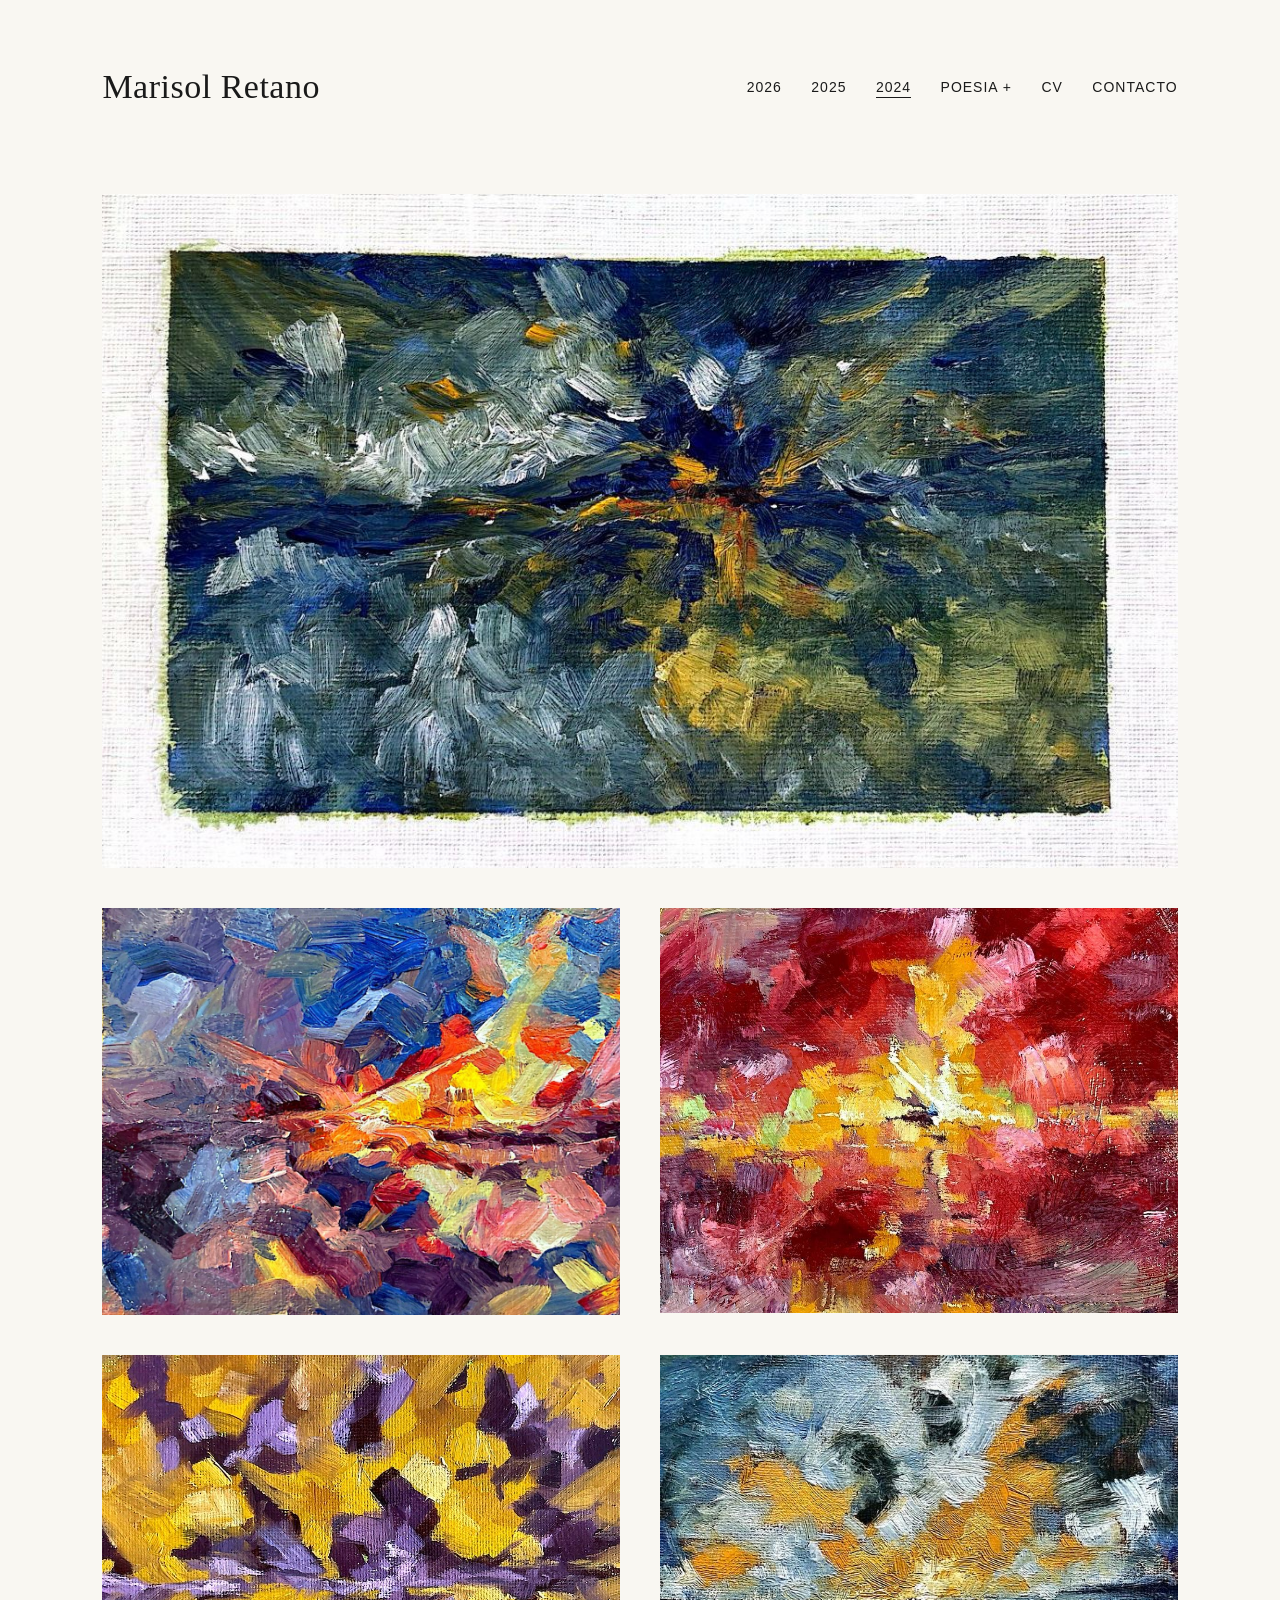
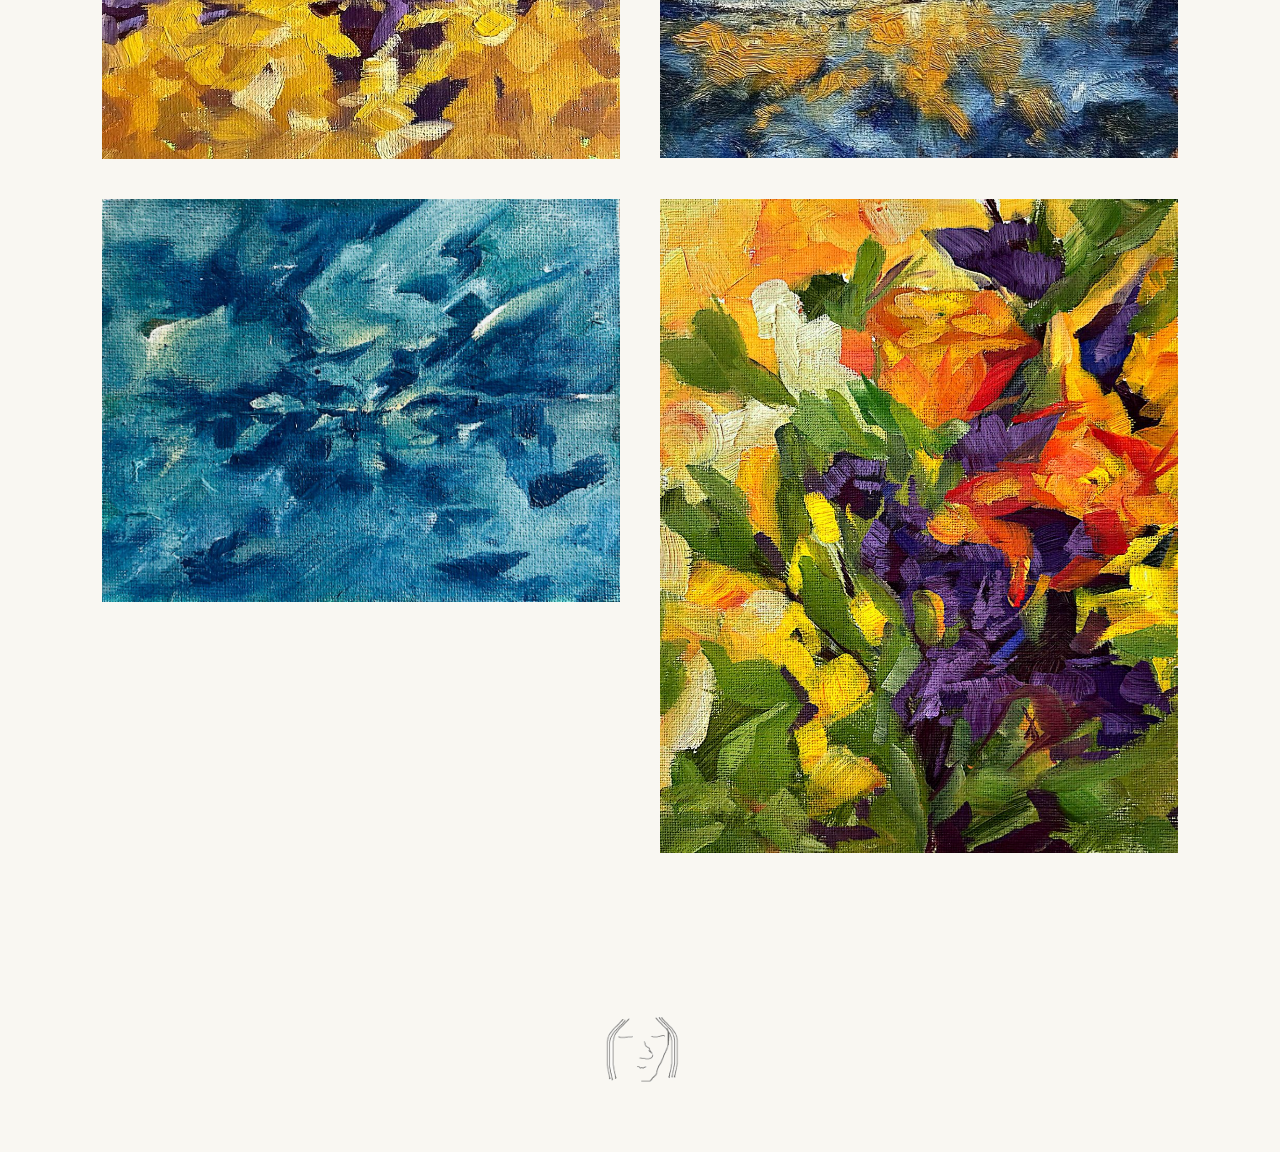
==== 2024.html @ b74112de "Add files via upload" ====
<!DOCTYPE html>
<html lang="es">
<head>
    <meta charset="UTF-8">
    <meta name="viewport" content="width=device-width, initial-scale=1.0">
    <title>Marisol Retano | 2024</title>
    <link rel="stylesheet" href="style.css">
</head>
<body>

<header>
    <div class="logo"><a href="index.html" style="text-decoration:none; color:inherit;">Marisol Retano</a></div>
    <nav>
        <a href="2026.html">2026</a>
        <a href="index.html">2025</a>
        <a href="2024.html" class="active">2024</a>
        <a href="poesia.html">Poesia +</a>
        <a href="cv.html">CV</a>
        <a href="contacto.html">Contacto</a>
    </nav>
</header>

<main>
    <section class="gallery">

        <div class="item item-large">
            <img src="imagenes/obra101.jpg" alt="Margarita o Antónimo de amarillo">
            <div class="overlay">
                <span>
                    No.5<br>
                    Margarita o Antónimo de amarillo<br>
                    Óleo<br>
                    12.5 x 21.2 cm<br>
                    2024
                </span>
            </div>
        </div>

        <div class="item item-small">
            <img src="imagenes/obra102.jpg" alt="Sin título">
            <div class="overlay">
                <span>
                    Sin título<br>
                    Óleo sobre cartón con tela<br>
                    12 x 15 cm<br>
                    2024
                </span>
            </div>
        </div>

        <div class="item">
            <img src="imagenes/obra103.jpg" alt="Exploración de Cadnio">
            <div class="overlay">
                <span>
                    Exploración de Cadnio<br>
                    Óleo sobre cartón con tela<br>
                    12 x 15 cm<br>
                    2024
                </span>
            </div>
        </div>

        <div class="item">
            <img src="imagenes/obra104.jpg" alt="Exploración de ocre">
            <div class="overlay">
                <span>
                    Exploración de ocre<br>
                    Óleo sobre cartón con tela<br>
                    12 x 15 cm<br>
                    2024
                </span>
            </div>
        </div>

        <div class="item">
            <img src="imagenes/obra105.jpg" alt="Sin título">
            <div class="overlay">
                <span>
                    Sin título<br>
                    Óleo sobre cartón con tela<br>
                    12 x 15 cm<br>
                    2024
                </span>
            </div>
        </div>

        <div class="item">
            <img src="imagenes/obra106.jpg" alt="Sin título">
            <div class="overlay">
                <span>
                    Sin título<br>
                    Óleo sobre cartón con tela<br>
                    12 x 15 cm<br>
                    2024
                </span>
            </div>
        </div>

        <div class="item">
            <img src="imagenes/obra107.jpg" alt="Exploración botana n.1">
            <div class="overlay">
                <span>
                    Exploración botana n.1<br>
                    Óleo<br>
                    22 x 27 cm<br>
                    2024
                </span>
            </div>
        </div>

    </section>
</main>

<footer>
    <div class="signature-container">
        <img src="imagenes/firma.jpg" alt="Firma Retano" class="signature-icon">
    </div>
</footer>

<script>
    document.addEventListener('contextmenu', e => e.preventDefault());
    document.addEventListener('dragstart', e => { if (e.target.nodeName === 'IMG') e.preventDefault(); });

    const items = document.querySelectorAll('.item');
    items.forEach(item => {
        item.addEventListener('click', function(e) {
            if (this.classList.contains('active')) {
                this.classList.remove('active');
            } else {
                items.forEach(i => i.classList.remove('active'));
                this.classList.add('active');
            }
        });
    });
</script>

</body>
</html>
---- style.css ----
/* =========================================
   1. RESETEO Y CONFIGURACIÓN BASE
   ========================================= */
* {
    margin: 0;
    padding: 0;
    box-sizing: border-box;
}

html {
    scroll-behavior: smooth;
}

body {
    background-color: #F9F7F2; /* Crema minimalista */
    font-family: 'Helvetica Neue', Helvetica, Arial, sans-serif;
    color: #1a1a1a;
    line-height: 1.6;
    min-height: 100vh;
    display: flex;
    flex-direction: column;

    /* SEGURIDAD GLOBAL: Bloquea la selección en todo el sitio */
    -webkit-user-select: none;
    -moz-user-select: none;
    -ms-user-select: none;
    user-select: none;

    /* Evita el parpadeo azul al tocar en móviles */
    -webkit-tap-highlight-color: transparent;
}

/* =========================================
   2. ENCABEZADO (HEADER)
   ========================================= */
header {
    display: flex;
    justify-content: space-between;
    align-items: center;
    padding: 60px 8%;
    background-color: #F9F7F2;
    position: sticky;
    top: 0;
    z-index: 100;
}

/* LOGO: Times New Roman, elegante */
.logo {
    font-family: 'Times New Roman', Times, serif;
    font-size: 34px;
    font-weight: 400;
    letter-spacing: 0.5px;
}

nav a {
    text-decoration: none;
    color: #1a1a1a;
    margin-left: 25px;
    font-size: 14px;
    text-transform: uppercase;
    letter-spacing: 1px;
    transition: opacity 0.3s ease;
}

nav a:hover {
    opacity: 0.5;
}

nav a.active {
    border-bottom: 1px solid #1a1a1a;
    padding-bottom: 2px;
    opacity: 1;
}

/* =========================================
   3. GALERÍA PRINCIPAL (OBRAS)
   ========================================= */
main {
    flex: 1;
}

.gallery {
    display: grid;
    grid-template-columns: 1fr 1fr;
    gap: 40px;
    padding: 20px 8% 100px 8%;
    max-width: 1400px;
    margin: 0 auto;
}

/* CLASE PARA OBRAS GRANDES (Margarita) */
@media (min-width: 769px) {
    .item-large {
        grid-column: span 2;
    }
}

.item {
    position: relative;
    overflow: hidden;
    cursor: pointer;
    width: 100%;
}

/* Escudo protector invisible */
.item::after {
    content: "";
    position: absolute;
    top: 0;
    left: 0;
    width: 100%;
    height: 100%;
    z-index: 5;
    background: transparent;
}

.item img {
    width: 100%;
    height: auto;
    display: block;
    transition: opacity 0.4s ease, filter 0.4s ease;
    pointer-events: none; /* Evita arrastrar la imagen */
    -webkit-touch-callout: none;
}

.overlay {
    position: absolute;
    top: 0;
    left: 0;
    width: 100%;
    height: 100%;
    display: flex;
    justify-content: center;
    align-items: center;
    opacity: 0;
    transition: opacity 0.4s ease;
    padding: 20px;
    z-index: 10;
    background-color: rgba(249, 247, 242, 0.85);
}

.overlay span {
    text-align: center;
    font-size: 18px;
    color: #1a1a1a;
}

/* --- INTERACCIÓN (Mouse y Toque en Móvil) --- */
/* Se activa si pasas el mouse (:hover) O si tiene la clase .active (toque) */

.item:hover img,
.item.active img {
    opacity: 0.2;
}

.item:hover .overlay,
.item.active .overlay {
    opacity: 1;
}

/* =========================================
   4. SECCIÓN POESÍA
   ========================================= */
.poetry-grid {
    display: grid;
    grid-template-columns: 1fr 1fr;
    gap: 60px;
    padding: 40px 8% 100px 8%;
    max-width: 1400px;
    margin: 0 auto;
    align-items: start;
}

.poem-card {
    background-color: transparent;
    padding: 10px;
}

.poem-header {
    margin-bottom: 25px;
    text-align: center;
    border-bottom: 1px solid #ddd;
    padding-bottom: 15px;
}

.poem-title {
    font-family: 'Helvetica Neue', sans-serif;
    font-size: 20px;
    font-weight: 500;
    margin-bottom: 5px;
    color: #000;
}

.poem-meta {
    font-family: 'Helvetica Neue', sans-serif;
    font-size: 11px;
    color: #888;
    text-transform: uppercase;
    letter-spacing: 2px;
}

.poem-content {
    font-family: 'Georgia', serif;
    font-size: 16px;
    line-height: 1.7;
    color: #333;
    text-align: left;
}

/* =========================================
   5. SECCIÓN CV
   ========================================= */
.cv-container {
    max-width: 800px;
    margin: 0 auto;
    padding: 40px 8% 100px 8%;
}

.cv-header {
    margin-bottom: 40px;
}

.cv-header h1 {
    font-size: 36px;
    letter-spacing: -1px;
    margin-bottom: 10px;
    font-weight: 500;
}

.cv-subtitle {
    font-size: 16px;
    color: #666;
    line-height: 1.5;
}

.cv-divider {
    border: 0;
    border-top: 1px solid #ddd;
    margin-bottom: 50px;
}

.cv-section {
    margin-bottom: 60px;
}

.cv-category {
    font-size: 12px;
    text-transform: uppercase;
    letter-spacing: 2px;
    color: #999;
    margin-bottom: 25px;
    border-bottom: 1px solid #eee;
    padding-bottom: 10px;
}

.cv-row {
    display: flex;
    margin-bottom: 20px;
}

.cv-year {
    width: 110px;
    font-weight: bold;
    font-size: 14px;
    color: #1a1a1a;
    flex-shrink: 0;
}

.cv-content {
    font-size: 15px;
    color: #333;
    line-height: 1.6;
}

.cv-content strong {
    color: #000;
    font-weight: 500;
    font-size: 18px;
    display: block;
    margin-bottom: 4px;
}

/* =========================================
   6. SECCIÓN CONTACTO
   ========================================= */
.contact-page {
    display: flex;
    flex-direction: column;
    min-height: 100vh;
}

.contact-main {
    flex: 1;
    display: flex;
    align-items: center;
    justify-content: center;
    padding: 60px 20px;
}

.contact-wrapper {
    text-align: center;
}

.email-section {
    margin-bottom: 60px;
}

.email-section .intro-text {
    margin-bottom: 20px;
    font-size: 14px;
    color: #888;
    text-transform: uppercase;
    letter-spacing: 1px;
}

/* TEXTO SELECCIONABLE PARA CORREOS */
.contact-email-text {
    display: block;
    font-size: clamp(20px, 4vw, 32px);
    color: #1a1a1a;
    letter-spacing: -0.5px;
    margin-bottom: 15px;
    cursor: text;
    -webkit-user-select: text;
    -moz-user-select: text;
    -ms-user-select: text;
    user-select: text;
}

/* Instagram */
.social-section {
    margin-top: 40px;
    padding-top: 40px;
    border-top: 1px solid #ddd;
    width: 100%;
    max-width: 200px;
    margin-left: auto;
    margin-right: auto;
}

.social-icon {
    width: 20px; /* Tamaño minimalista */
    height: auto;
    opacity: 0.8;
    transition: transform 0.3s ease, opacity 0.3s ease;
    margin-bottom: 10px;
}

.social-icon:hover {
    transform: scale(1.1);
    opacity: 1;
}

.social-label {
    font-size: 12px;
    color: #666;
    letter-spacing: 1px;
}

/* =========================================
   7. PIE DE PÁGINA (FOOTER)
   ========================================= */
footer {
    padding: 60px 0;
    text-align: center;
    flex-shrink: 0;
}

/* FIRMA */
.signature-icon {
    width: 80px;
    height: auto;
    opacity: 0.6;
    transition: transform 0.3s ease, opacity 0.3s ease;
    cursor: pointer;
}

.signature-icon:hover {
    transform: scale(1.1);
    opacity: 1;
}

/* =========================================
   8. RESPONSIVIDAD (MÓVILES)
   ========================================= */
@media (max-width: 768px) {
    header { flex-direction: column; gap: 25px; padding: 40px 5%; }
    nav a { margin: 0 10px; }

    .gallery, .poetry-grid { grid-template-columns: 1fr; gap: 40px; }

    .cv-row { flex-direction: column; margin-bottom: 30px; }
    .cv-year { margin-bottom: 5px; opacity: 0.6; }
}
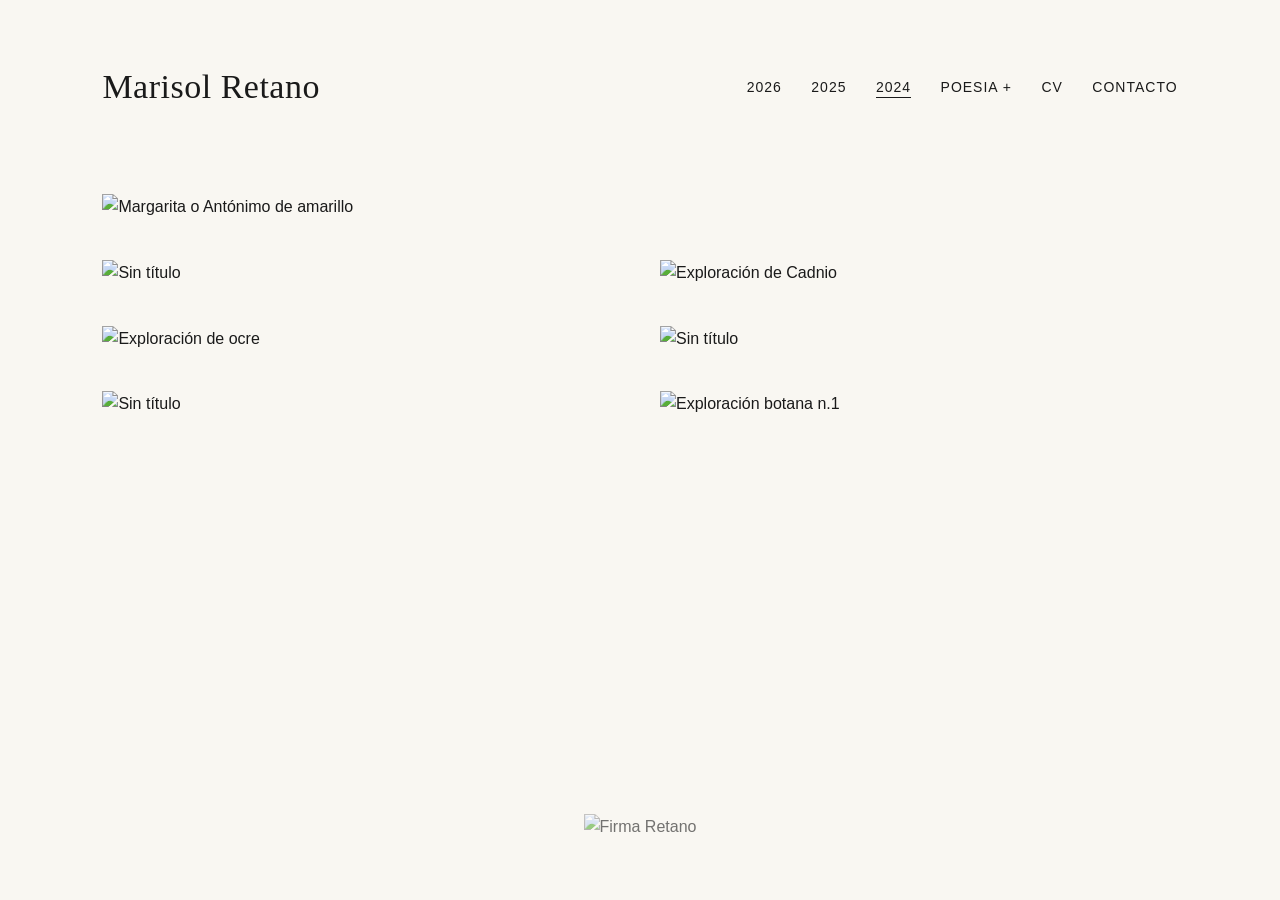
==== commit 8893f9b6: "Add files via upload" ====
--- a/2024.html
+++ b/2024.html
@@ -21,93 +21,7 @@
 </header>
 
 <main>
-    <section class="gallery">
-
-        <div class="item item-large">
-            <img src="imagenes/obra101.jpg" alt="Margarita o Antónimo de amarillo">
-            <div class="overlay">
-                <span>
-                    No.5<br>
-                    Margarita o Antónimo de amarillo<br>
-                    Óleo<br>
-                    12.5 x 21.2 cm<br>
-                    2024
-                </span>
-            </div>
-        </div>
-
-        <div class="item item-small">
-            <img src="imagenes/obra102.jpg" alt="Sin título">
-            <div class="overlay">
-                <span>
-                    Sin título<br>
-                    Óleo sobre cartón con tela<br>
-                    12 x 15 cm<br>
-                    2024
-                </span>
-            </div>
-        </div>
-
-        <div class="item">
-            <img src="imagenes/obra103.jpg" alt="Exploración de Cadnio">
-            <div class="overlay">
-                <span>
-                    Exploración de Cadnio<br>
-                    Óleo sobre cartón con tela<br>
-                    12 x 15 cm<br>
-                    2024
-                </span>
-            </div>
-        </div>
-
-        <div class="item">
-            <img src="imagenes/obra104.jpg" alt="Exploración de ocre">
-            <div class="overlay">
-                <span>
-                    Exploración de ocre<br>
-                    Óleo sobre cartón con tela<br>
-                    12 x 15 cm<br>
-                    2024
-                </span>
-            </div>
-        </div>
-
-        <div class="item">
-            <img src="imagenes/obra105.jpg" alt="Sin título">
-            <div class="overlay">
-                <span>
-                    Sin título<br>
-                    Óleo sobre cartón con tela<br>
-                    12 x 15 cm<br>
-                    2024
-                </span>
-            </div>
-        </div>
-
-        <div class="item">
-            <img src="imagenes/obra106.jpg" alt="Sin título">
-            <div class="overlay">
-                <span>
-                    Sin título<br>
-                    Óleo sobre cartón con tela<br>
-                    12 x 15 cm<br>
-                    2024
-                </span>
-            </div>
-        </div>
-
-        <div class="item">
-            <img src="imagenes/obra107.jpg" alt="Exploración botana n.1">
-            <div class="overlay">
-                <span>
-                    Exploración botana n.1<br>
-                    Óleo<br>
-                    22 x 27 cm<br>
-                    2024
-                </span>
-            </div>
-        </div>
-
+    <section class="gallery" id="contenedor-galeria">
     </section>
 </main>
 
@@ -118,20 +32,99 @@
 </footer>
 
 <script>
+
+    /* =================
+       🟢OBRAS (2024)🟢
+       =================*/
+
+    const obras2024 = [
+        {
+            archivo: "obra24-1.jpg",
+            tituloBase: "Margarita o Antónimo de amarillo",
+            fichaTecnica: "No.5<br>Margarita o Antónimo de amarillo<br>Óleo<br>12.5 x 21.2 cm<br>2024",
+            tamano: "item-large" // Hace que la imagen ocupe 2 columnas
+        },
+        {
+            archivo: "obra24-2.jpg",
+            tituloBase: "Sin título",
+            fichaTecnica: "Sin título<br>Óleo sobre cartón con tela<br>12 x 15 cm<br>2024",
+            tamano: "item-small" // Reduce el tamaño visualmente
+        },
+        {
+            archivo: "obra24-3.jpg",
+            tituloBase: "Exploración de Cadnio",
+            fichaTecnica: "Exploración de Cadnio<br>Óleo sobre cartón con tela<br>12 x 15 cm<br>2024",
+            tamano: "" // Dejar vacío para tamaño normal
+        },
+        {
+            archivo: "obra24-4.jpg",
+            tituloBase: "Exploración de ocre",
+            fichaTecnica: "Exploración de ocre<br>Óleo sobre cartón con tela<br>12 x 15 cm<br>2024",
+            tamano: ""
+        },
+        {
+            archivo: "obra24-5.jpg",
+            tituloBase: "Sin título",
+            fichaTecnica: "Sin título<br>Óleo sobre cartón con tela<br>12 x 15 cm<br>2024",
+            tamano: ""
+        },
+        {
+            archivo: "obra24-6.jpg",
+            tituloBase: "Sin título",
+            fichaTecnica: "Sin título<br>Óleo sobre cartón con tela<br>12 x 15 cm<br>2024",
+            tamano: ""
+        },
+        {
+            archivo: "obra24-7.jpg",
+            tituloBase: "Exploración botana n.1",
+            fichaTecnica: "Exploración botana n.1<br>Óleo<br>22 x 27 cm<br>2024",
+            tamano: ""
+        }
+    ];
+
+    /*🛑 MOTOR 🛑*/
+
+    const contenedor = document.getElementById('contenedor-galeria');
+
+    obras2024.forEach(obra => {
+        // 1. Crear la caja de la obra
+        const cajaObra = document.createElement('div');
+
+        // 2. Asignar clases de CSS (item + el tamaño específico si lo tiene)
+        if (obra.tamano !== "") {
+            cajaObra.className = `item ${obra.tamano}`;
+        } else {
+            cajaObra.className = "item";
+        }
+
+        // 3. Insertar la imagen y los textos
+        cajaObra.innerHTML = `
+            <img src="imagenes/${obra.archivo}" alt="${obra.tituloBase}">
+            <div class="overlay">
+                <span>${obra.fichaTecnica}</span>
+            </div>
+        `;
+
+        // 4. Lógica para celulares (toque)
+        cajaObra.addEventListener('click', function() {
+            if (this.classList.contains('active')) {
+                this.classList.remove('active');
+            } else {
+                // Cerramos las demás antes de abrir esta
+                document.querySelectorAll('.item').forEach(i => i.classList.remove('active'));
+                this.classList.add('active');
+            }
+        });
+
+        // 5. Agregar la obra terminada al HTML
+        contenedor.appendChild(cajaObra);
+    });
+
+    /*🛑 SEGURIDAD 🛑*/
+
     document.addEventListener('contextmenu', e => e.preventDefault());
     document.addEventListener('dragstart', e => { if (e.target.nodeName === 'IMG') e.preventDefault(); });
 
-    const items = document.querySelectorAll('.item');
-    items.forEach(item => {
-        item.addEventListener('click', function(e) {
-            if (this.classList.contains('active')) {
-                this.classList.remove('active');
-            } else {
-                items.forEach(i => i.classList.remove('active'));
-                this.classList.add('active');
-            }
-        });
-    });
 </script>
 
 </body>
